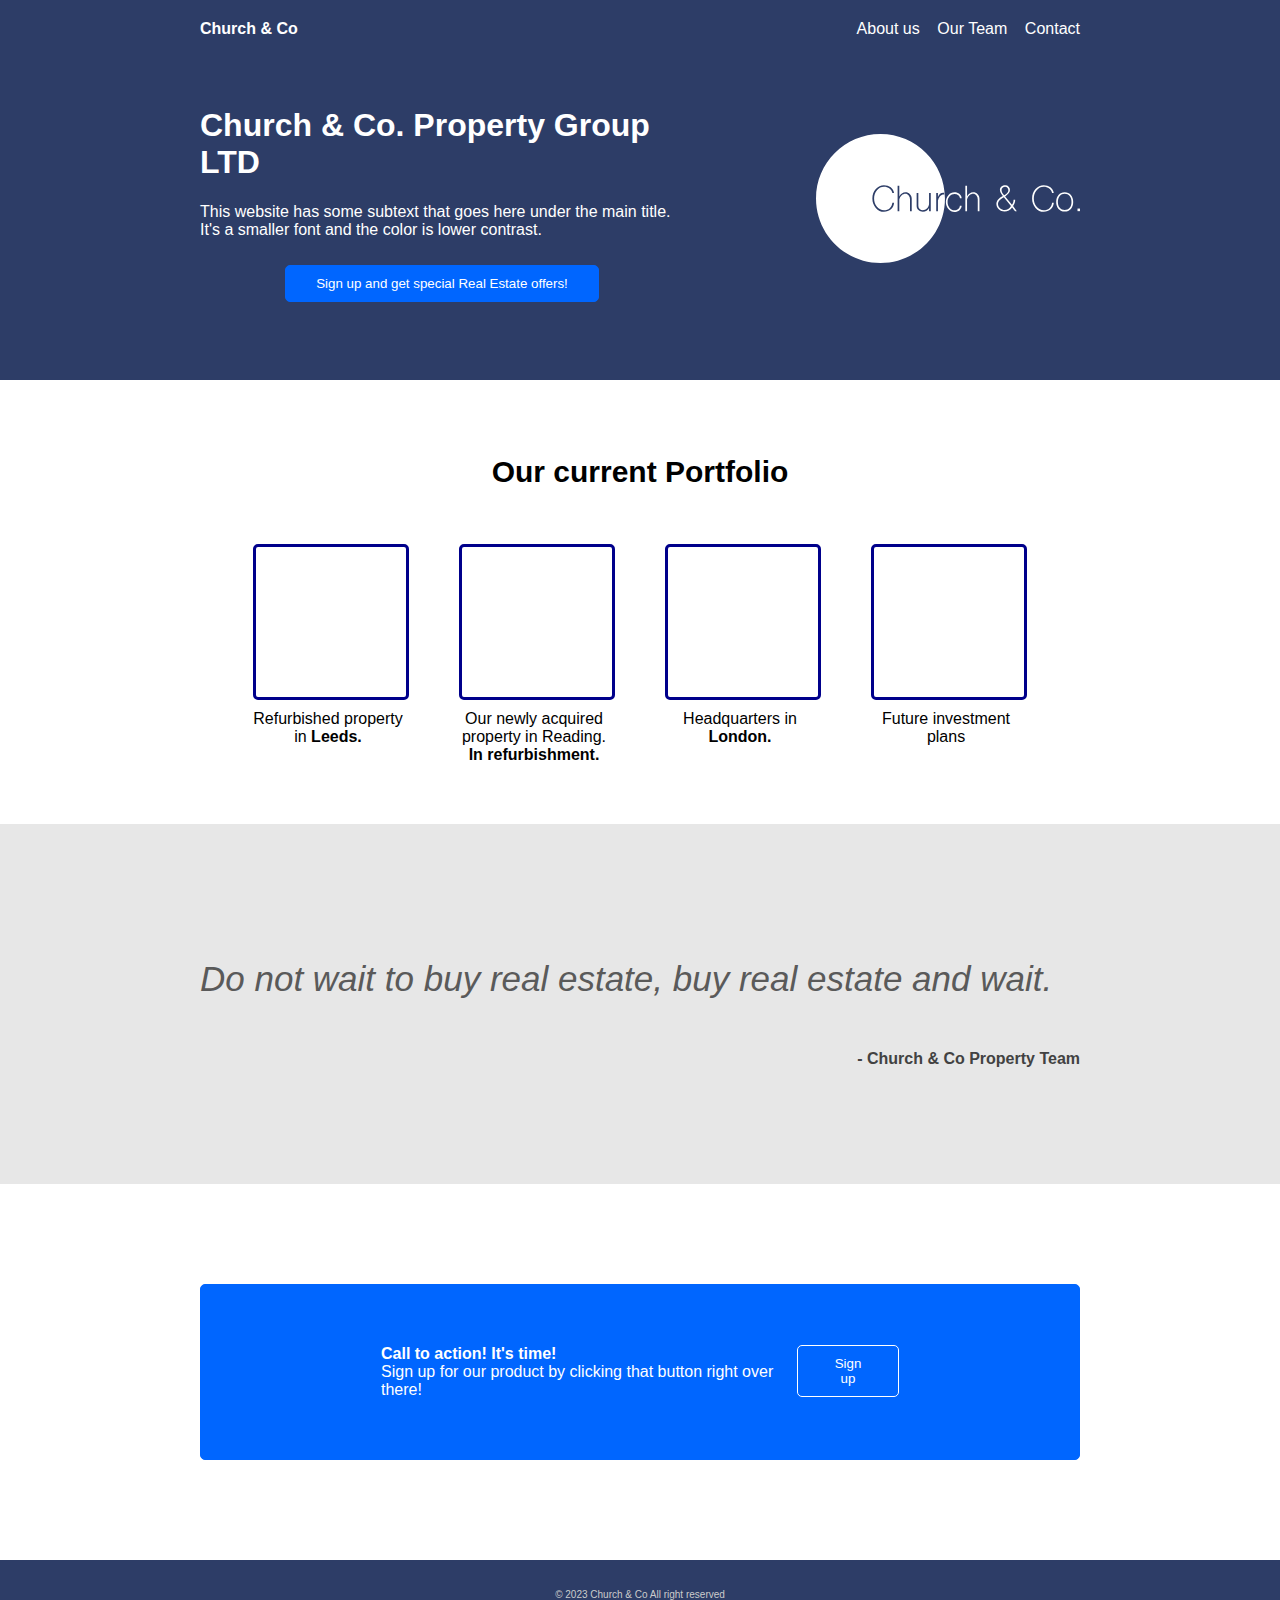
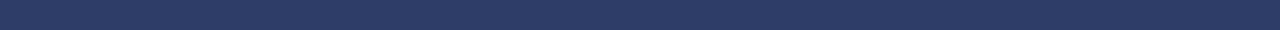
==== index.html @ aa9da76c "Some redesign & Added logo" ====
<!DOCTYPE html>
<html lang="en">
<head>
    <script src="./js.js" defer></script>
    <link rel="stylesheet" href="./styles/style.css">
    <link rel="icon" type="image/x-icon" href="./img/CCPG.svg">
    <meta charset="UTF-8">
    <meta http-equiv="X-UA-Compatible" content="IE=edge">
    <meta name="viewport" content="width=device-width, initial-scale=1.0">
    <title>Church & Co</title>
</head>

<body>
    <header class="header">
        <ul class="navbar">
            <div class="push"><strong>Church & Co</strong></div>
            <li><a href="#">About us</a></li>
            <li><a href="#">Our Team</a></li>
            <li><a href="#">Contact</a></li>
        </ul>

        <div class="intro">
            <div>
                <h1>Church & Co. Property Group LTD</h1>
                <p class="subtext">This website has some subtext that goes here under the main title. It's a smaller font and the color is lower contrast.</p>
                <div class="divsign">
                    <button class="signup">Sign up and get special Real Estate offers!</button>
                </div>
            </div>
            <img class="GGPG Logo" src="./img/CCPGLogoWhite.svg" alt="">
        </div>

    </header>

    <div class="body1">
        <h2>Our current Portfolio</h2>
        <div>
            <ul class="four">
                <li>
                    <div class="box"></div>
                    <p class="ubox">Refurbished property in <strong>Leeds.</strong></p>
                </li>
                <li>
                    <div class="box"></div>
                    <p class="ubox">Our newly acquired property in Reading. <strong>In refurbishment.</strong></p>
                </li>
                <li>
                    <div class="box"></div>
                    <p class="ubox">Headquarters in <strong>London.</strong></p>
                </li>
                <li>
                    <div class="box"></div>
                    <p class="ubox">Future investment plans</p>
                </li>
            </ul>
        </div>
    </div>

    <div class="body2">
        <p class="quote"><em>Do not wait to buy real estate, buy real estate and wait.</em></p>
        <p class="thor"><strong>- Church & Co Property Team</strong></p>
    </div>

    <div class="body3">
        <div class="left">
            <div><strong>Call to action! It's time!</strong></div>
            <div>Sign up for our product by clicking that button right over there!</div>
        </div>
        <div class="divsign"><Button class="signup2">Sign up</Button></div>
    </div>

    <div class="footer">
        © 2023 Church & Co All right reserved
    </div>
</body>
</html>
---- styles/style.css ----
body {
    font-family: Arial, Helvetica, sans-serif;
    margin: 0;
}

.header {
    display: flex;
    flex-direction: column;
    background-color: rgb(45, 61, 103);
    padding: 20px 200px 20px;
}

ul, li, a {
    list-style: none;
    margin: 0;
    padding: 0;
}

li, a {
    text-decoration: none;
    color: white;
}

.navbar {
    display: flex;
    gap: 2%;
}

.push {
    margin-right: auto;
    color: white;
}

img {
    width: 30%;
    border-radius: 3%;
    object-fit: contain;
}

.intro {
    display: flex;
    gap: 15%;
    margin: 48px 0;
    color: white;
}

.signup {
    padding: 10px 30px;
    background-color: rgb(0, 102, 255);
    border: 1px solid rgb(0, 102, 255);
    border-radius: 5px;
    color: white;
    transition: 0.5s all;
    margin: 10px auto;
}

.signup:hover {
    background-color: rgb(0, 37, 88);
}

.signup:active {
    background-color: rgb(0, 22, 52);
    padding: 9px 29px;
    margin: 9px auto;
    opacity: 0;
}

.body1 {
    display: flex;
    flex-direction: column;
    padding: 50px 200px;
    align-items: center;
    justify-content: space-between;
}

h2 {
    padding-bottom: 30px;
    font-size: 30px;
}

.four {
    display: flex;
    flex-wrap: wrap;
    gap: 50px;
}

.box {
    height: 150px;
    width: 150px;
    border: 3px solid darkblue;
    border-radius: 5px;
}

.ubox {
    color: black;
    text-align: center;
    width: 150px;
    margin: 10px 0;
}

.body2 {
    display: flex;
    flex-direction: column;
    background-color: rgb(231, 231, 231);
    padding: 100px 200px;
}

.quote {
    font-size: 35px;
    color: rgb(90, 90, 90);
}

.thor {
    margin-left: auto;
    color: rgb(66, 66, 66);
}

.body3 {
    display: flex;
    justify-content: space-between;
    margin: 100px 200px;
    padding: 60px 180px;
    background-color: rgb(0, 102, 255);
    border: 1px solid rgb(0, 102, 255);
    border-radius: 5px;
}

.left {
    color: white;
}

.signup2 {
    padding: 10px 30px;
    background-color: rgb(0, 102, 255);
    border: 1px solid rgb(255, 255, 255);
    border-radius: 5px;
    color: white;
    transition: 0.2s all;
    margin: 0 0;
}

.signup2:hover {
    background-color: rgb(0, 37, 88);
}

.signup2:active {
    background-color: rgb(0, 22, 52);
    padding: 9px 29px;
    margin: 1px 1px;
}

.footer {
    display: flex;
    background-color: rgb(45, 61, 103);
    height: 70px;
    color: rgb(203, 203, 203);
    font-size: 10px;
    justify-content: center;
    align-items: center;
}

.divsign {
    display: flex;
    flex-direction: column;
    gap: 15px;
}

.input, .input2 {
    width: 60%;
    border-radius: 3px;
    border: 1px solid white;
    transition: opacity 0.8s;
    opacity: 0;
}

.enter {
    transition: 1s all;
    opacity: 0;
    padding: 10px 20px;
    margin: 0 auto 0 0;
    background-color: rgb(0, 102, 255);
    border: 1px solid rgb(0, 102, 255);
    border-radius: 5px;
    color: white;
    transition: 0.2s all;
}

.enter:hover {
    background-color: rgb(0, 37, 88);
}

.enter:active {
    background-color: rgb(0, 22, 52);
    margin: 1px auto 1px 1px;
    padding: 9px 19px;
}

@media all and (max-device-width: 1000px) { 
    
    .header {
        padding: 20px 50px 20px;
    }

    .navbar {
        font-size: 10px;
    } 

    img {
        width: 100%;
        border-radius: 3%;
        object-fit: contain;
        margin-top: 10%;
    }
    
    .intro {
        display: flex;
        flex-direction: column;
        margin: 48px 0;
        color: white;
    }

    h1 {
        font-size: 30px;
    }

    .subtext {
        font-size: 13px;
    }
    
    .signup {
        padding: 10px 30px;
        background-color: rgb(0, 102, 255);
        border: 1px solid rgb(0, 102, 255);
        border-radius: 5px;
        color: white;
        transition: 0.5s all;
        margin: 20% auto;
    }
    
    .signup:hover {
        background-color: rgb(0, 37, 88);
    }
    
    .signup:active {
        background-color: rgb(0, 22, 52);
        padding: 9px 29px;
        margin: 9px auto;
        opacity: 0;
    }
    
    .body1 {
        display: flex;
        flex-direction: column;
        padding: 50px 50px;
        align-items: center;
        justify-content: space-between;
    }
    
    h2 {
        padding-bottom: 30px;
        font-size: 30px;
    }
    
    .four {
        display: flex;
        flex-wrap: wrap;
        gap: 50px;
        justify-content: space-around;
    }
    
    .box {
        height: 150px;
        width: 150px;
        border: 3px solid darkblue;
        border-radius: 5px;
    }
    
    .ubox {
        color: black;
        text-align: center;
        width: 150px;
        margin: 10px 0;
    }
    
    .body2 {
        display: flex;
        flex-direction: column;
        background-color: rgb(231, 231, 231);
        padding: 100px 50px;
    }
    
    .quote {
        font-size: 35px;
        color: rgb(90, 90, 90);
    }
    
    .thor {
        margin-left: auto;
        color: rgb(66, 66, 66);
    }
    
    .body3 {
        display: flex;
        justify-content: space-between;
        margin: 50px 5%;
        padding: 60px 10%;
        background-color: rgb(0, 102, 255);
        border: 1px solid rgb(0, 102, 255);
        border-radius: 5px;
        gap: 10px;
    }
    
    .left {
        color: white;
        font-size: 12px;
    }
    
    .signup2 {
        padding: 5px 10px;
        background-color: rgb(0, 102, 255);
        border: 1px solid rgb(255, 255, 255);
        border-radius: 5px;
        color: white;
        transition: 0.2s all;
        margin: 0 0;
    }
    
    .signup2:hover {
        background-color: rgb(0, 37, 88);
    }
    
    .signup2:active {
        background-color: rgb(0, 22, 52);
        padding: 9px 29px;
        margin: 1px 1px;
    }
    
    .footer {
        display: flex;
        background-color: rgb(45, 61, 103);
        height: 70px;
    }
    
    .divsign {
        display: flex;
        flex-direction: column;
        gap: 15px;
    }
    
    .input, .input2 {
        width: 60%;
        border-radius: 3px;
        border: 1px solid white;
        transition: opacity 0.8s;
        opacity: 0;
    }
    
    .enter {
        transition: 1s all;
        opacity: 0;
        padding: 10px 20px;
        margin: 0 auto 0 0;
        background-color: rgb(0, 102, 255);
        border: 1px solid rgb(0, 102, 255);
        border-radius: 5px;
        color: white;
        transition: 0.2s all;
    }
    
    .enter:hover {
        background-color: rgb(0, 37, 88);
    }
    
    .enter:active {
        background-color: rgb(0, 22, 52);
        margin: 1px auto 1px 1px;
        padding: 9px 19px;
    }

}
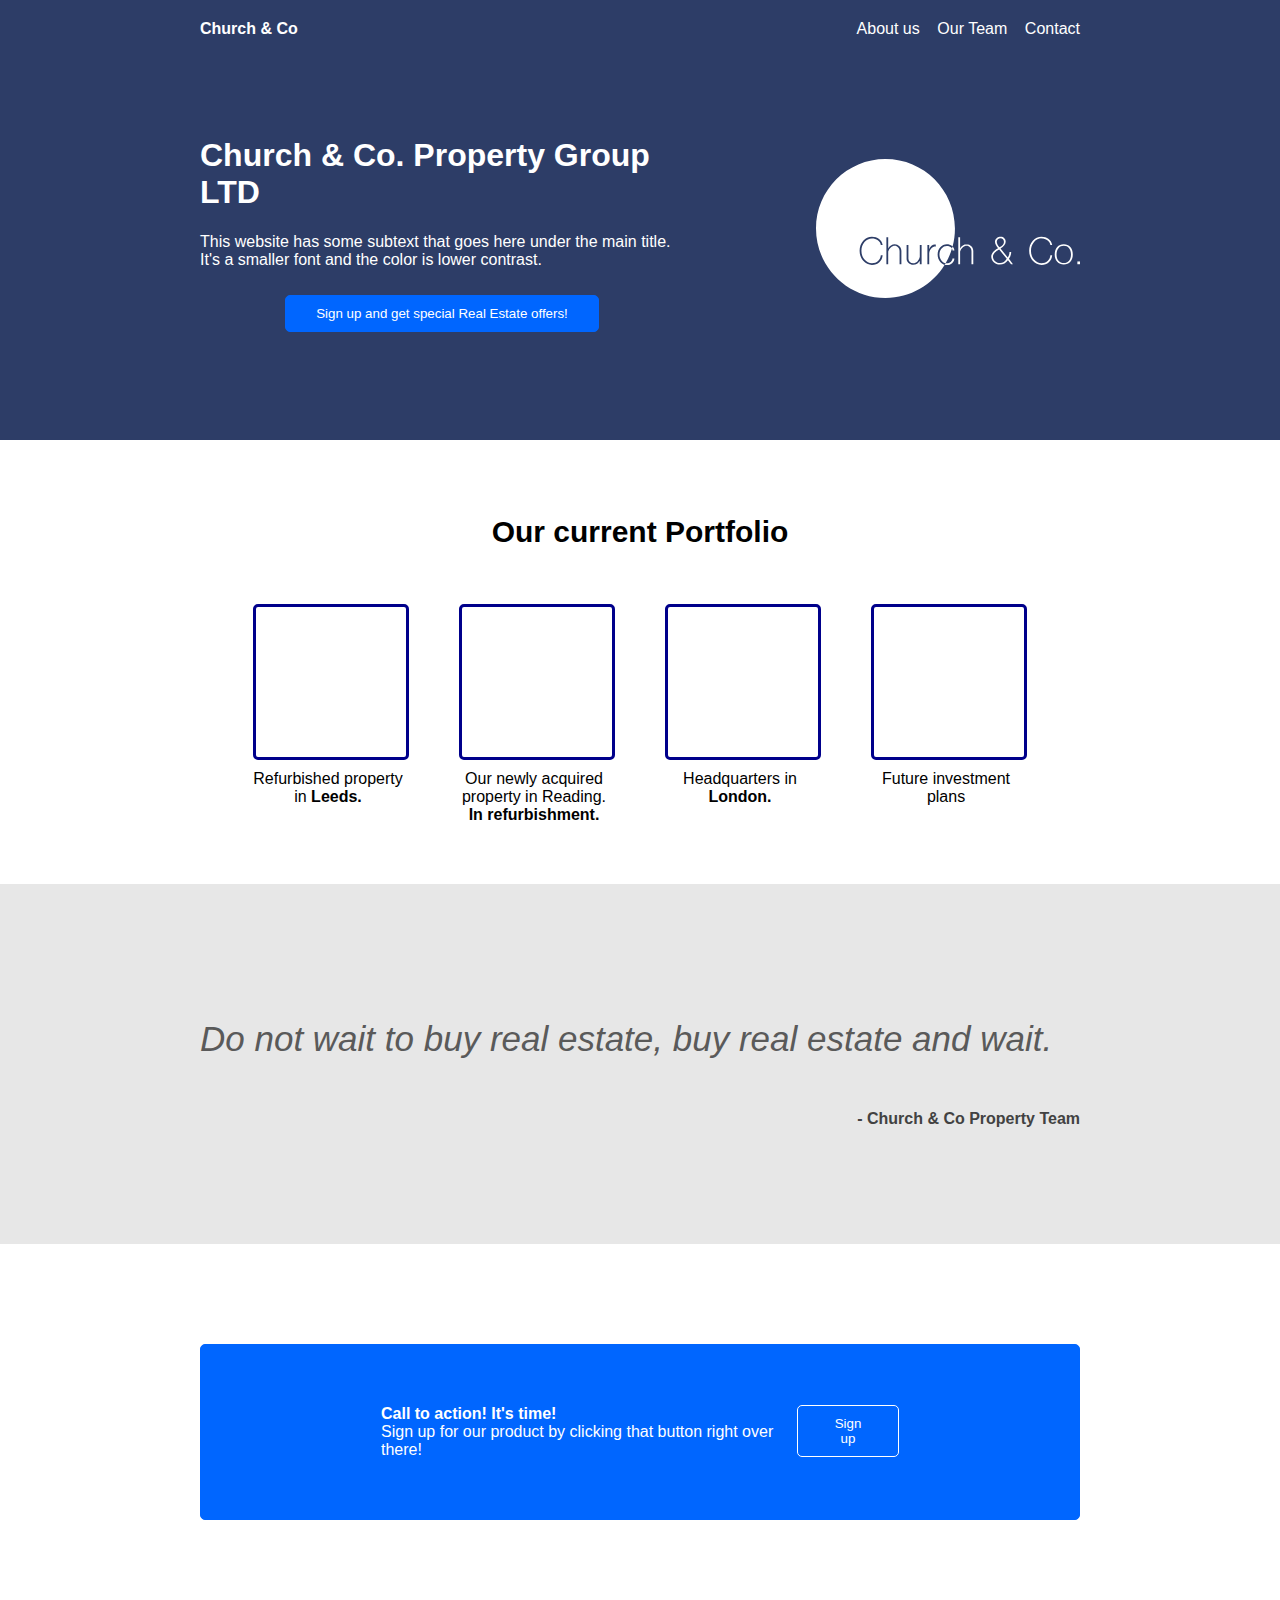
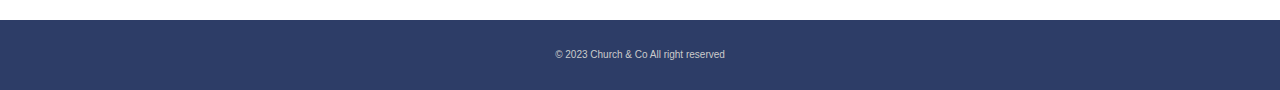
==== commit 67bb3a0f: "Ammended Logo" ====
--- a/index.html
+++ b/index.html
@@ -27,7 +27,7 @@
                     <button class="signup">Sign up and get special Real Estate offers!</button>
                 </div>
             </div>
-            <img class="GGPG Logo" src="./img/CCPGLogoWhite.svg" alt="">
+            <img class="GGPG Logo" src="./img/CCPGLogoWhiteV2.svg" alt="">
         </div>
 
     </header>
--- a/styles/style.css
+++ b/styles/style.css
@@ -7,7 +7,7 @@
     display: flex;
     flex-direction: column;
     background-color: rgb(45, 61, 103);
-    padding: 20px 200px 20px;
+    padding: 20px 200px 50px;
 }
 
 ul, li, a {
@@ -24,6 +24,7 @@
 .navbar {
     display: flex;
     gap: 2%;
+    padding-bottom: 30px;
 }
 
 .push {
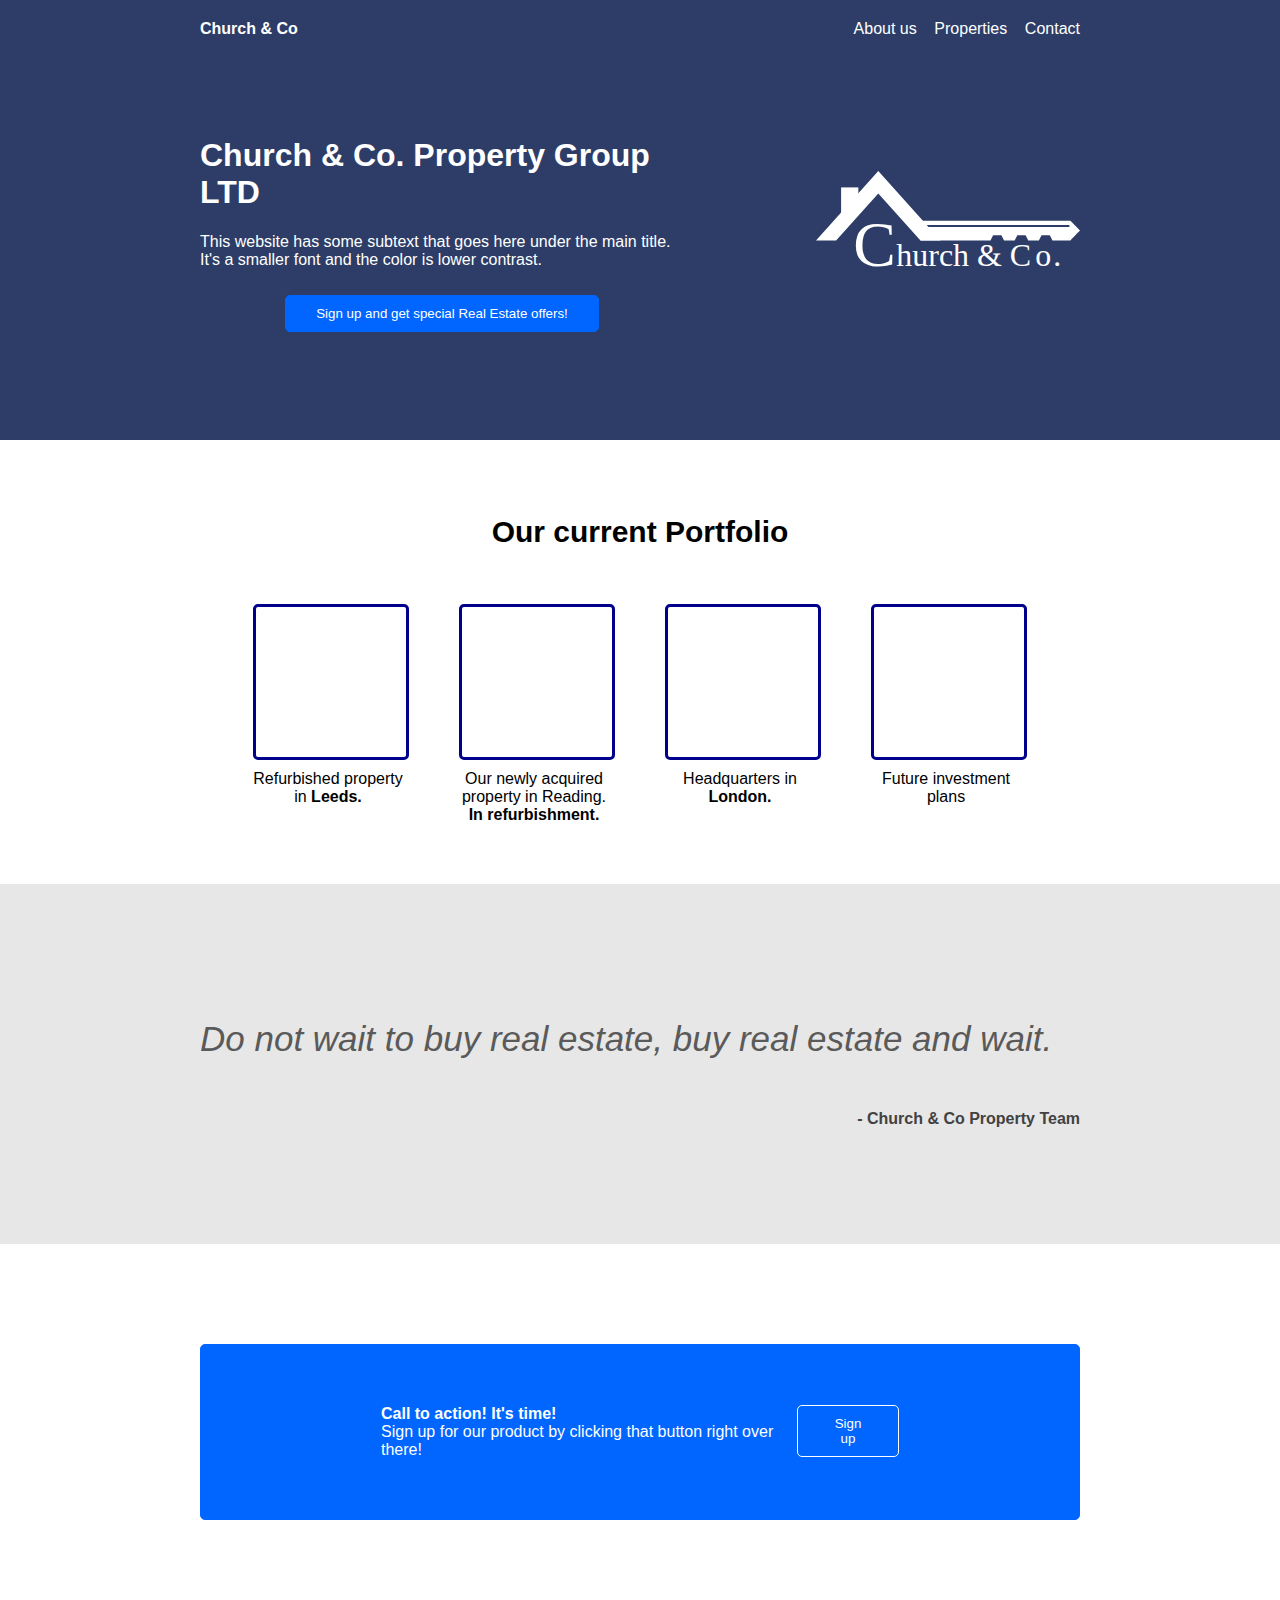
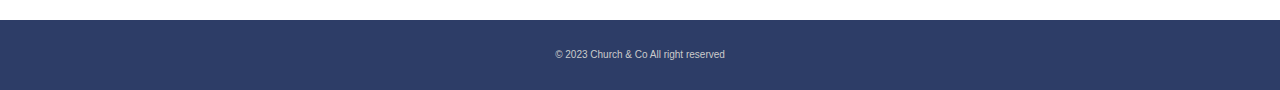
==== commit f469e982: "Updated logo & ammended styles" ====
--- a/index.html
+++ b/index.html
@@ -13,9 +13,9 @@
 <body>
     <header class="header">
         <ul class="navbar">
-            <div class="push"><strong>Church & Co</strong></div>
-            <li><a href="#">About us</a></li>
-            <li><a href="#">Our Team</a></li>
+            <div class="push"><a href="index.html"><strong>Church & Co</strong></a></div>
+            <li><a href="about.html">About us</a></li>
+            <li><a href="">Properties</a></li>
             <li><a href="#">Contact</a></li>
         </ul>
 
@@ -27,7 +27,7 @@
                     <button class="signup">Sign up and get special Real Estate offers!</button>
                 </div>
             </div>
-            <img class="GGPG Logo" src="./img/CCPGLogoWhiteV2.svg" alt="">
+            <img class="CCPGLogo" src="./img/CCPGLogoV2.svg" alt="">
         </div>
 
     </header>
@@ -36,19 +36,19 @@
         <h2>Our current Portfolio</h2>
         <div>
             <ul class="four">
-                <li>
+                <li class="listed">
                     <div class="box"></div>
                     <p class="ubox">Refurbished property in <strong>Leeds.</strong></p>
                 </li>
-                <li>
+                <li class="listed">
                     <div class="box"></div>
                     <p class="ubox">Our newly acquired property in Reading. <strong>In refurbishment.</strong></p>
                 </li>
-                <li>
+                <li class="listed">
                     <div class="box"></div>
                     <p class="ubox">Headquarters in <strong>London.</strong></p>
                 </li>
-                <li>
+                <li class="listed">
                     <div class="box"></div>
                     <p class="ubox">Future investment plans</p>
                 </li>
--- a/styles/style.css
+++ b/styles/style.css
@@ -32,10 +32,15 @@
     color: white;
 }
 
-img {
+.CCPGLogo {
     width: 30%;
     border-radius: 3%;
     object-fit: contain;
+    transition: 0.2s all;
+}
+
+.CCPGLogo:hover {
+    scale: 1.07;
 }
 
 .intro {
@@ -85,11 +90,30 @@
     gap: 50px;
 }
 
+.stuart {
+    width: 96.8%;
+    border-radius: 2%;
+    display: block;
+    margin-left: auto;
+    margin-right: auto;
+    object-fit: contain;
+}
+
 .box {
     height: 150px;
     width: 150px;
     border: 3px solid darkblue;
     border-radius: 5px;
+    overflow: auto;
+}
+
+.listed {
+    transition: 0.2s all;
+}
+
+.listed:hover {
+    scale: 1.07;
+    
 }
 
 .ubox {
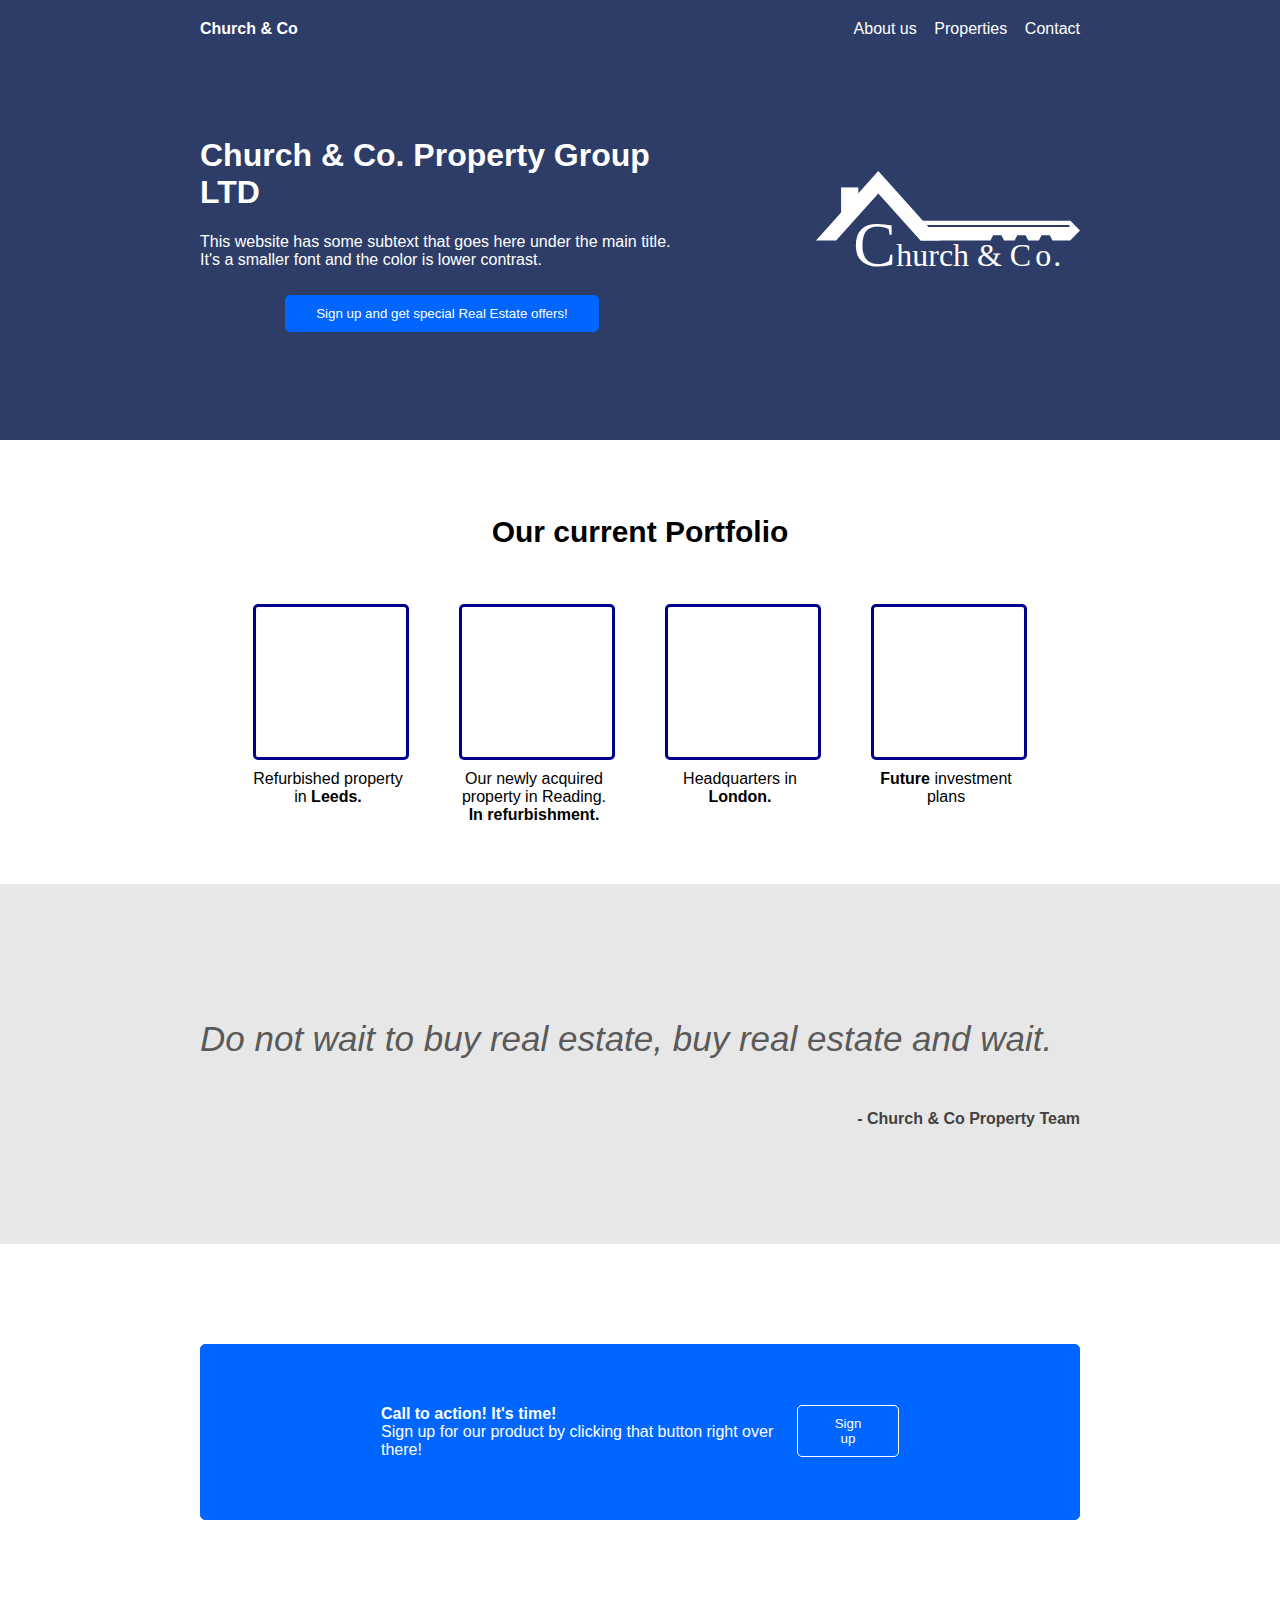
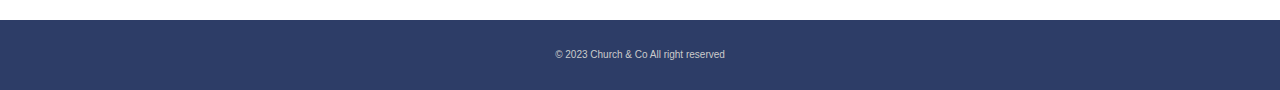
==== commit 39b0c3b0: "Overflow bug fixed, navbar added hover styles" ====
--- a/index.html
+++ b/index.html
@@ -50,7 +50,7 @@
                 </li>
                 <li class="listed">
                     <div class="box"></div>
-                    <p class="ubox">Future investment plans</p>
+                    <p class="ubox"><strong>Future</strong> investment plans</p>
                 </li>
             </ul>
         </div>
--- a/styles/style.css
+++ b/styles/style.css
@@ -19,6 +19,15 @@
 li, a {
     text-decoration: none;
     color: white;
+    transition: 0.2s all;
+}
+
+a:hover {
+    color: rgb(178, 178, 178);
+}
+
+a:focus {
+    color: rgb(123, 123, 123);
 }
 
 .navbar {
@@ -104,7 +113,7 @@
     width: 150px;
     border: 3px solid darkblue;
     border-radius: 5px;
-    overflow: auto;
+    overflow: hidden;
 }
 
 .listed {
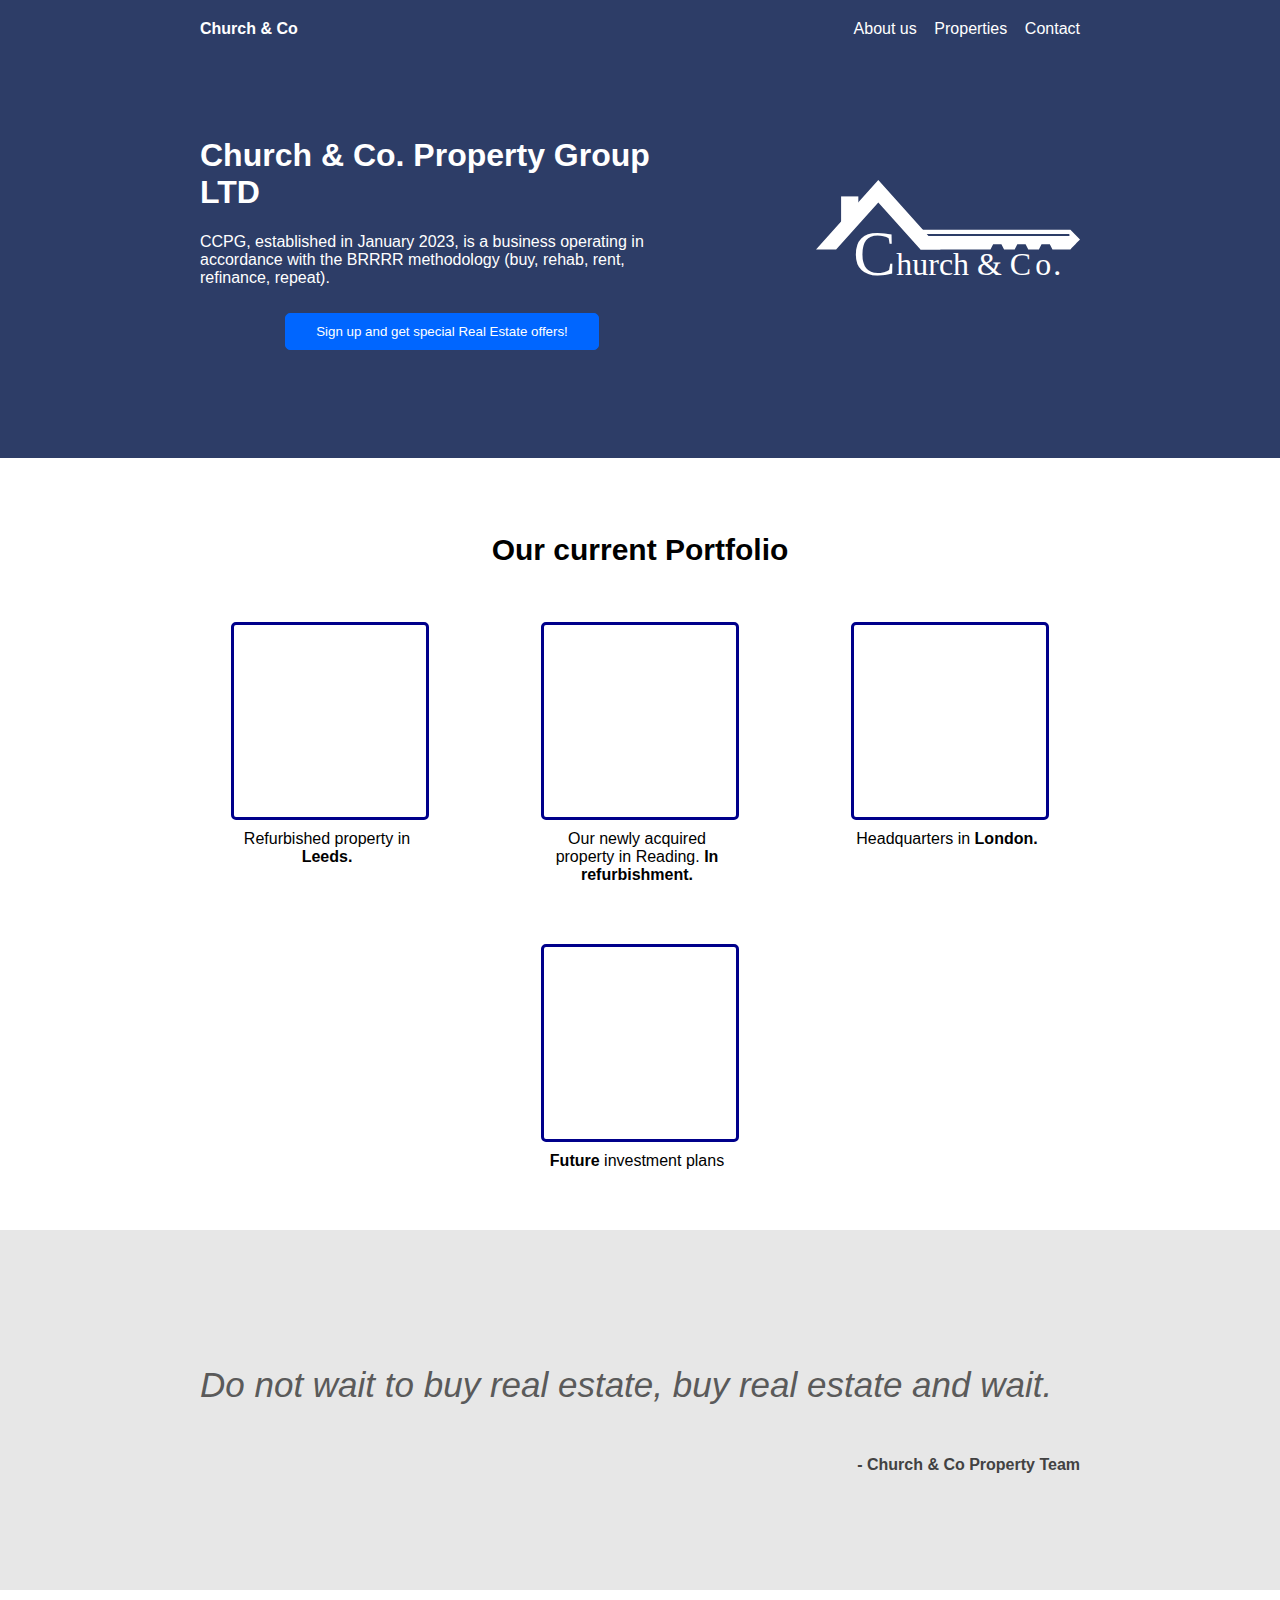
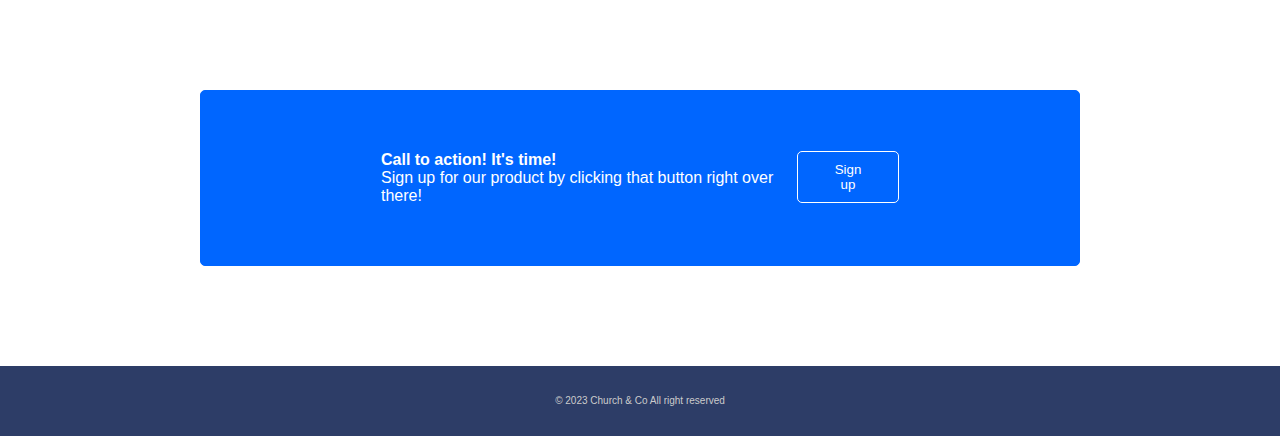
==== commit 954e9dd0: "Added descriptions & increased about us img size" ====
--- a/index.html
+++ b/index.html
@@ -22,7 +22,7 @@
         <div class="intro">
             <div>
                 <h1>Church & Co. Property Group LTD</h1>
-                <p class="subtext">This website has some subtext that goes here under the main title. It's a smaller font and the color is lower contrast.</p>
+                <p class="subtext">CCPG, established in January 2023, is a business operating in accordance with the BRRRR methodology (buy, rehab, rent, refinance, repeat).</p>
                 <div class="divsign">
                     <button class="signup">Sign up and get special Real Estate offers!</button>
                 </div>
--- a/styles/style.css
+++ b/styles/style.css
@@ -97,6 +97,7 @@
     display: flex;
     flex-wrap: wrap;
     gap: 50px;
+    justify-content: space-around;
 }
 
 .stuart {
@@ -108,9 +109,27 @@
     object-fit: contain;
 }
 
+.ben {
+    width: 100%;
+    border-radius: 1%;
+    display: block;
+    margin-left: auto;
+    margin-right: auto;
+    object-fit: contain;
+}
+
+.thomas {
+    width: 100%;
+    border-radius: 1%;
+    display: block;
+    margin-left: auto;
+    margin-right: auto;
+    object-fit: contain;
+}
+
 .box {
-    height: 150px;
-    width: 150px;
+    height: 15vw;
+    width: 15vw;
     border: 3px solid darkblue;
     border-radius: 5px;
     overflow: hidden;
@@ -128,7 +147,7 @@
 .ubox {
     color: black;
     text-align: center;
-    width: 150px;
+    width: 15vw;
     margin: 10px 0;
 }
 
@@ -243,7 +262,6 @@
         width: 100%;
         border-radius: 3%;
         object-fit: contain;
-        margin-top: 10%;
     }
     
     .intro {
@@ -302,17 +320,45 @@
         justify-content: space-around;
     }
     
+    .stuart {
+        width: 96.8%;
+        border-radius: 2%;
+        display: block;
+        margin-left: auto;
+        margin-right: auto;
+        object-fit: contain;
+    }
+    
+    .ben {
+        width: 100%;
+        border-radius: 1%;
+        display: block;
+        margin-left: auto;
+        margin-right: auto;
+        object-fit: contain;
+    }
+    
+    .thomas {
+        width: 100%;
+        border-radius: 1%;
+        display: block;
+        margin-left: auto;
+        margin-right: auto;
+        object-fit: contain;
+    }
+    
     .box {
-        height: 150px;
-        width: 150px;
+        height: 180px;
+        width: 180px;
         border: 3px solid darkblue;
         border-radius: 5px;
+        overflow: hidden;
     }
     
     .ubox {
         color: black;
         text-align: center;
-        width: 150px;
+        width: 180px;
         margin: 10px 0;
     }
     
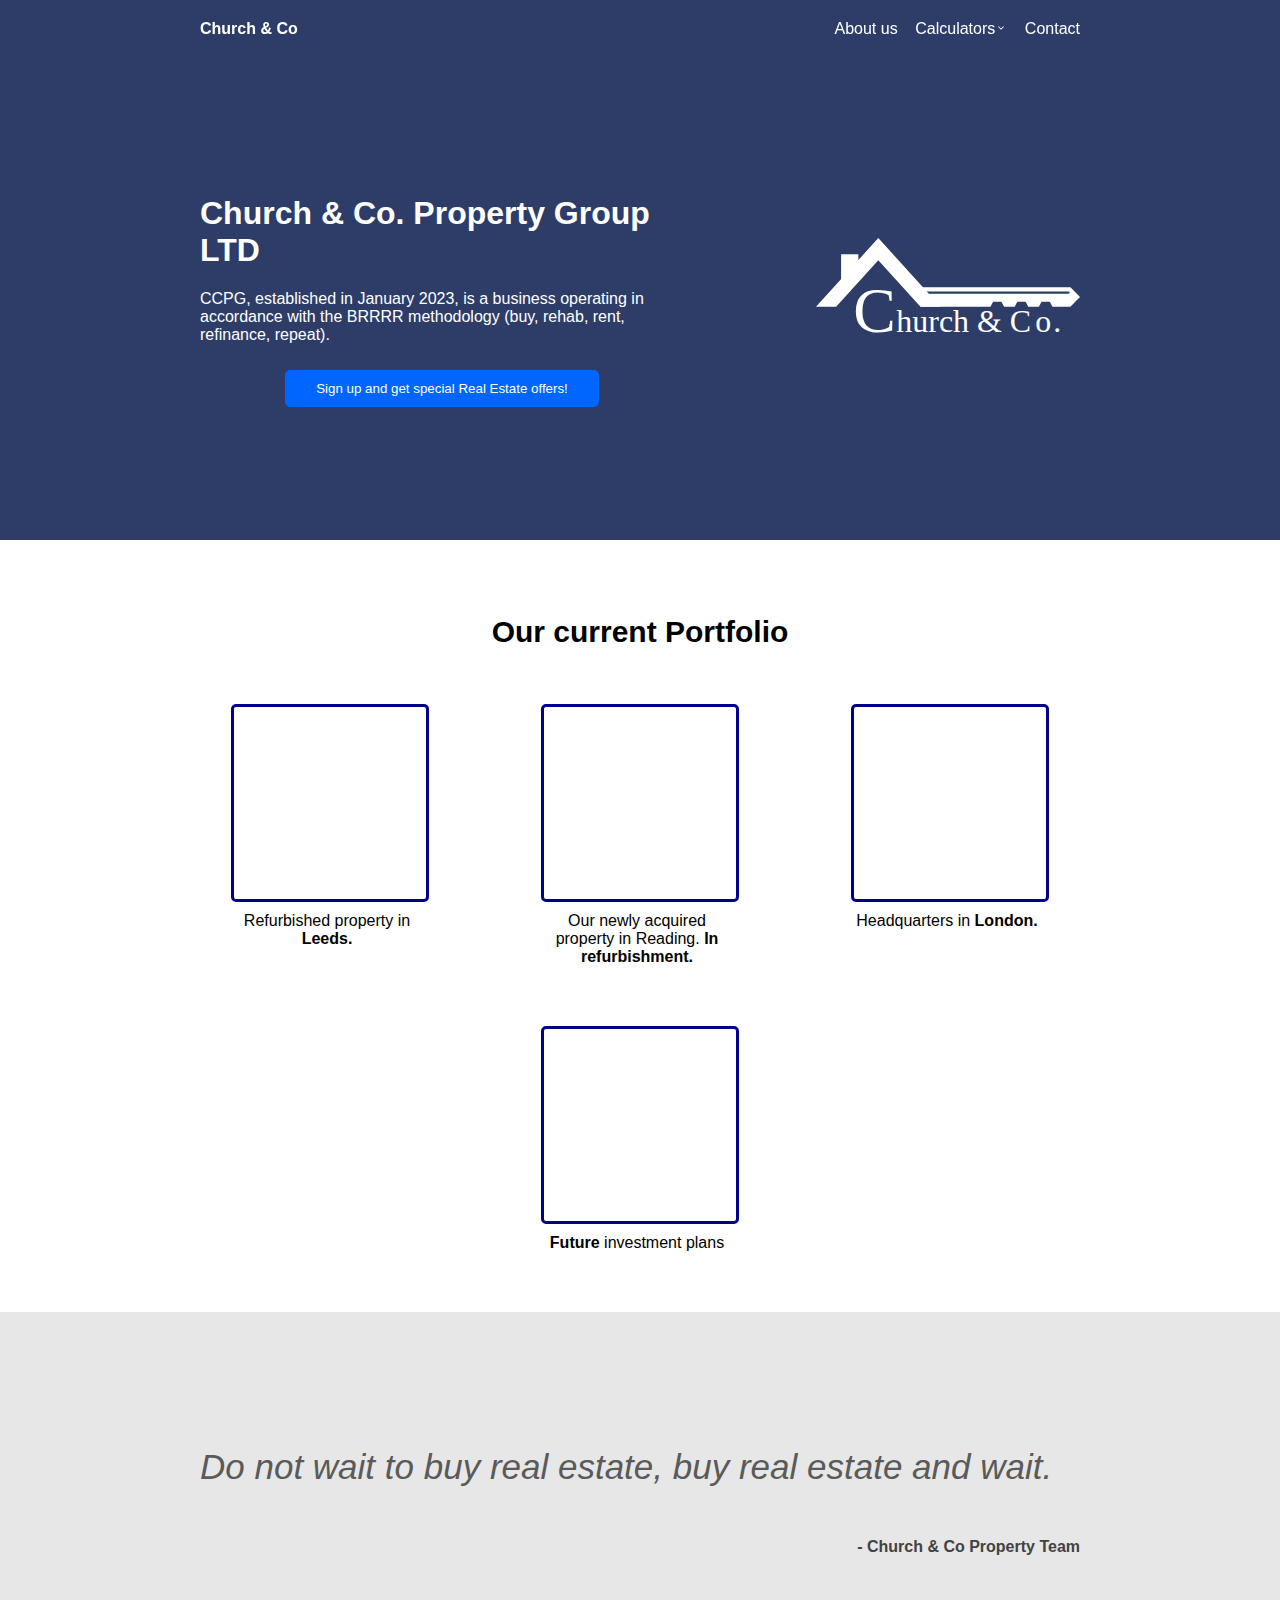
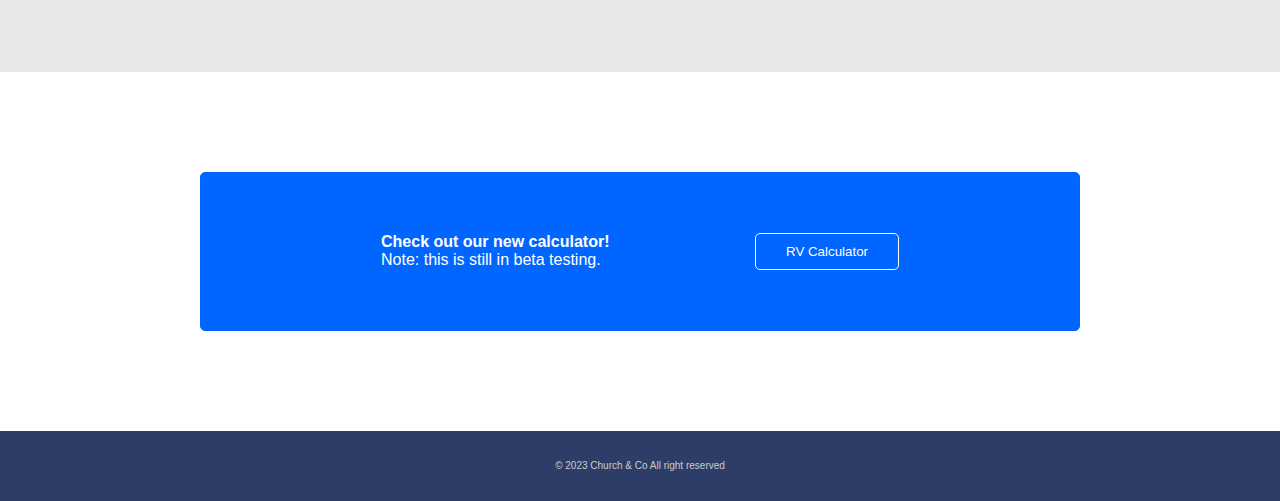
==== commit 298a6735: "Added calculators in navbar and the RV calculator" ====
--- a/index.html
+++ b/index.html
@@ -15,7 +15,14 @@
         <ul class="navbar">
             <div class="push"><a href="index.html"><strong>Church & Co</strong></a></div>
             <li><a href="about.html">About us</a></li>
-            <li><a href="">Properties</a></li>
+            <li class="dropdown">
+                <a class="dropdownbtn" href="">Calculators<svg class="dropdownimg" xmlns="http://www.w3.org/2000/svg" height="12" viewBox="0 96 960 960" width="12"><path d="M480 711 240 471l43-43 197 198 197-197 43 43-240 239Z"/></svg></a>
+                <div class="dropdowncontent">
+                    <a href="./calculator/rvcalculator.html">RV Calculator</a>
+                    <a href="">SDLT *Coming Soon*</a>
+                    <a href="">DCF *Coming Soon*</a>
+                </div>
+            </li>
             <li><a href="#">Contact</a></li>
         </ul>
 
@@ -63,10 +70,10 @@
 
     <div class="body3">
         <div class="left">
-            <div><strong>Call to action! It's time!</strong></div>
-            <div>Sign up for our product by clicking that button right over there!</div>
+            <div><strong>Check out our new calculator!</strong></div>
+            <div>Note: this is still in beta testing.</div>
         </div>
-        <div class="divsign"><Button class="signup2">Sign up</Button></div>
+        <div class="divsign"><a href="./calculator/rvcalculator.html"><Button class="signup2">RV Calculator</Button></a></div>
     </div>
 
     <div class="footer">
--- a/styles/style.css
+++ b/styles/style.css
@@ -7,7 +7,8 @@
     display: flex;
     flex-direction: column;
     background-color: rgb(45, 61, 103);
-    padding: 20px 200px 50px;
+    padding: 0px 200px 0px;
+    height: 60vh;
 }
 
 ul, li, a {
@@ -33,12 +34,40 @@
 .navbar {
     display: flex;
     gap: 2%;
-    padding-bottom: 30px;
+    padding: 20px 0 13px;
+    position: sticky;
+    top: 0px;
+    background-color: rgb(45, 61, 103);
+    z-index: 1;
 }
 
 .push {
     margin-right: auto;
     color: white;
+}
+
+.dropdownimg {
+    filter: invert(96%) sepia(100%) saturate(0%) hue-rotate(334deg) brightness(105%) contrast(101%);
+    transition: 0.2s all;
+}
+
+.dropdowncontent {
+    display: none;
+    opacity: 0;
+    /* display: flex; */
+    flex-direction: column;
+    position: absolute;
+    top: 35px;
+    background-color: rgb(45, 61, 103);
+    padding-top: 10px;
+    transition: 0.2s all;
+}
+
+.dropdown:hover .dropdowncontent {display: flex; opacity: 1;}
+
+.dropdowncontent a {
+    display: block;
+    margin: 5px 0;
 }
 
 .CCPGLogo {
@@ -55,8 +84,9 @@
 .intro {
     display: flex;
     gap: 15%;
-    margin: 48px 0;
-    color: white;
+    color: white;
+    align-items: center;
+    height: 100%;
 }
 
 .signup {
@@ -348,8 +378,8 @@
     }
     
     .box {
-        height: 180px;
-        width: 180px;
+        height: 200px;
+        width: 200px;
         border: 3px solid darkblue;
         border-radius: 5px;
         overflow: hidden;
@@ -358,7 +388,7 @@
     .ubox {
         color: black;
         text-align: center;
-        width: 180px;
+        width: 200px;
         margin: 10px 0;
     }
     
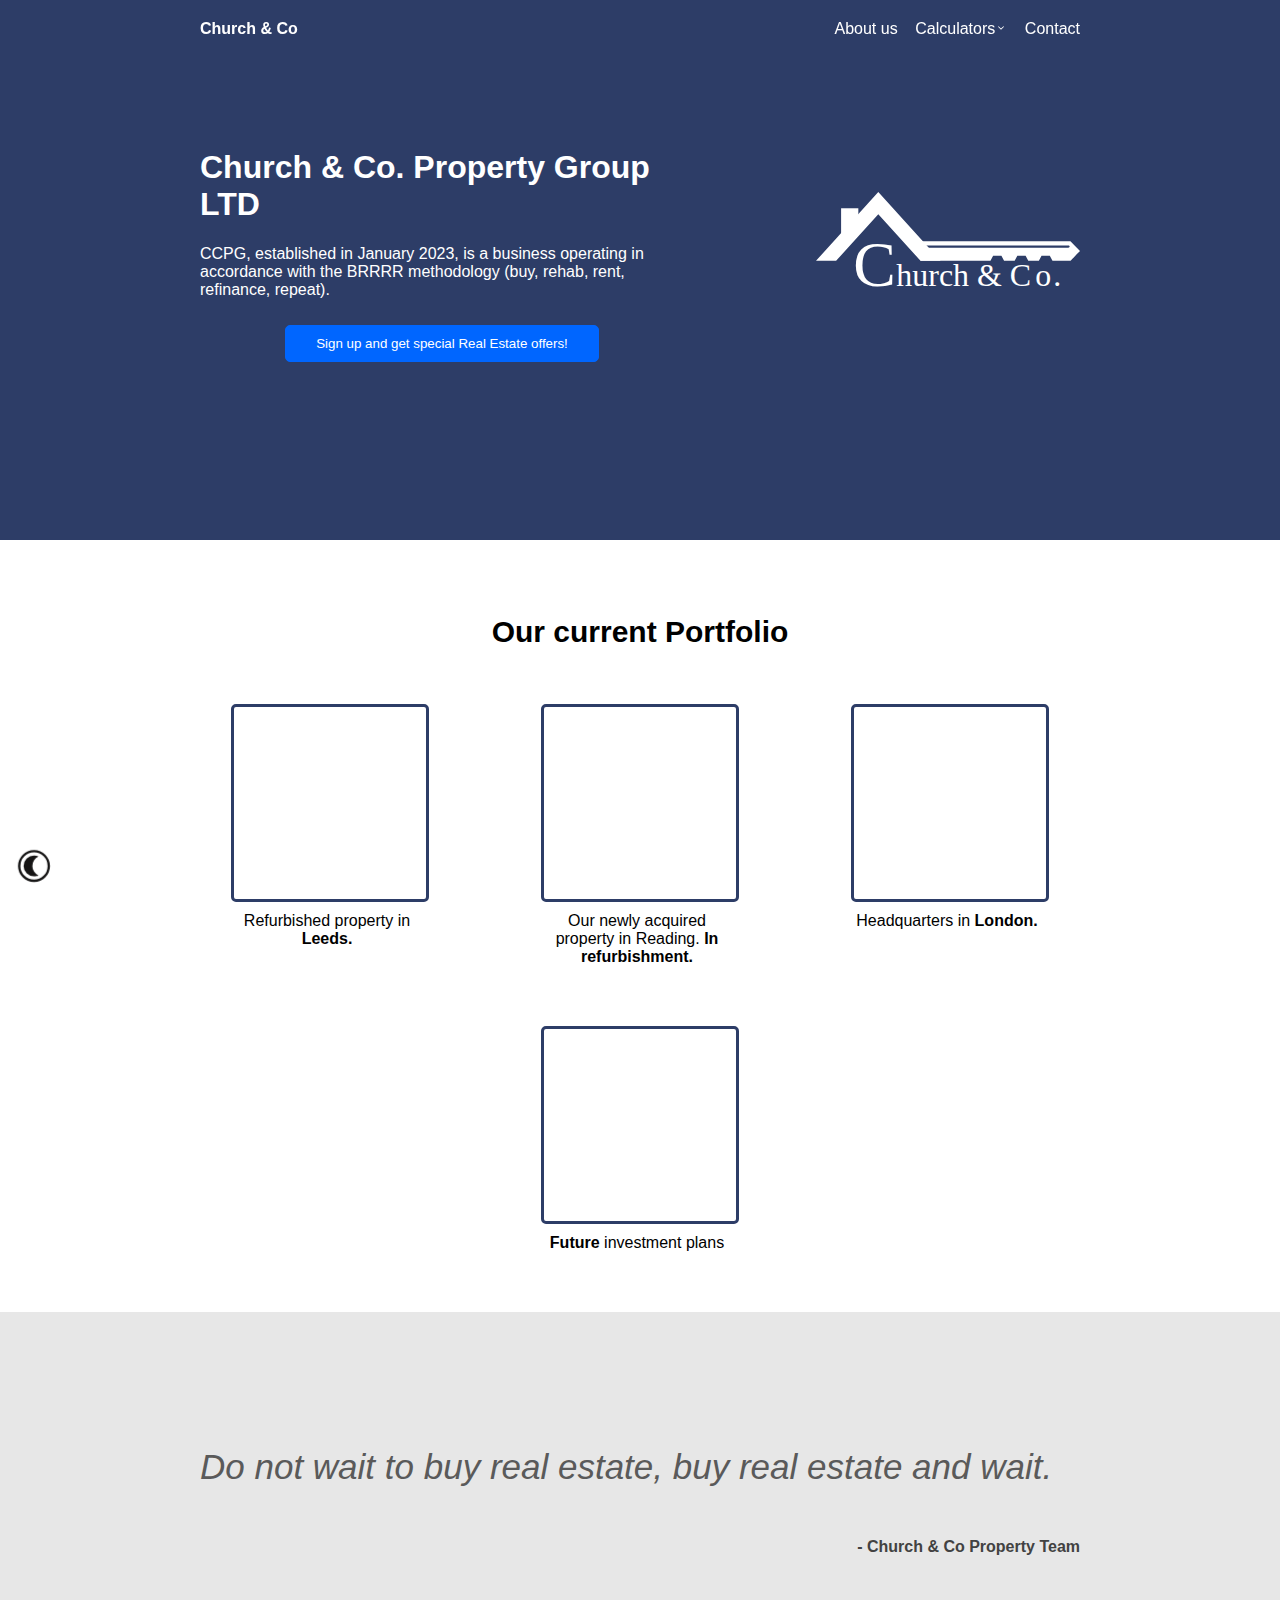
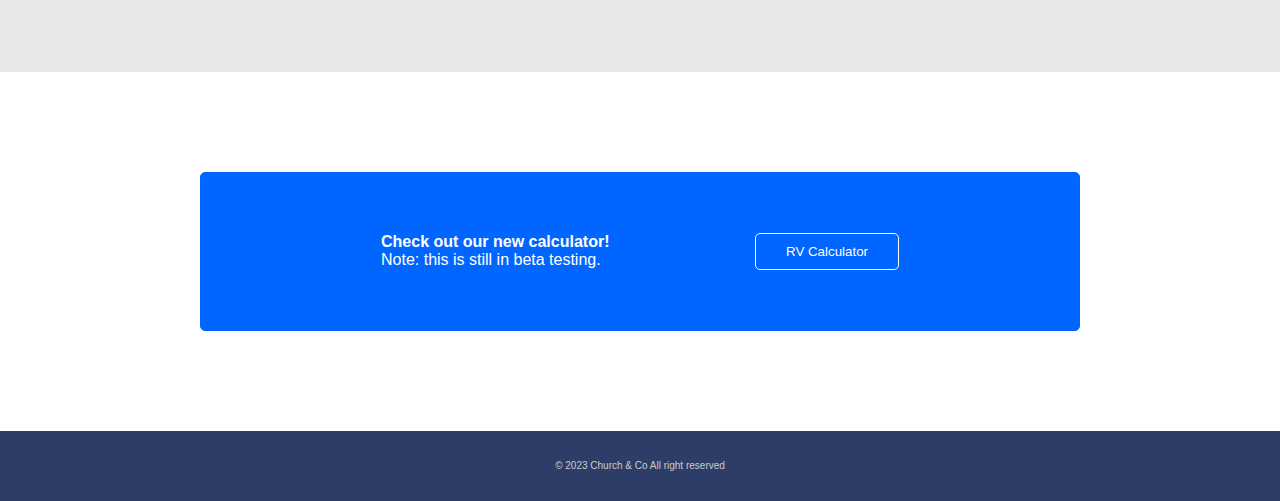
==== commit 9a68297f: "Added theme toggle, bottom left" ====
--- a/index.html
+++ b/index.html
@@ -75,9 +75,10 @@
         </div>
         <div class="divsign"><a href="./calculator/rvcalculator.html"><Button class="signup2">RV Calculator</Button></a></div>
     </div>
-
+    <img class="theme" src="./img/theme.svg" alt="Light/Dark Theme">
     <div class="footer">
         © 2023 Church & Co All right reserved
     </div>
+
 </body>
 </html>--- a/styles/style.css
+++ b/styles/style.css
@@ -1,6 +1,48 @@
+:root.light {
+    --darkblue-color: rgb(45, 61, 103);
+    --text-color-darkbg: white;
+    --text-color-normalbg: black;
+    --background-color: white;
+    --background-color2: rgb(231, 231, 231);
+    --quote-text: rgb(90, 90, 90);
+    --quote-ref: rgb(66, 66, 66);
+    --filter-svg: invert(4%) sepia(8%) saturate(264%) hue-rotate(314deg) brightness(97%) contrast(91%);
+}
+
+
+:root.dark {
+    --darkblue-color: rgb(45, 61, 103);
+    --text-color-darkbg: white;
+    --text-color-normalbg: white;
+    --background-color: rgb(49, 49, 49);
+    --background-color2: rgb(78, 78, 78);
+    --quote-text: rgb(220, 220, 220);
+    --quote-ref: rgb(194, 194, 194);
+    --filter-svg: invert(100%) sepia(31%) saturate(138%) hue-rotate(192deg) brightness(111%) contrast(80%);
+}
+
+.theme {
+    transition: all 0.2s;
+    position: fixed;
+    bottom: 10px;
+    left: 10px;
+    scale: 0.8;
+    filter: var(--filter-svg);
+}
+
+.theme:hover {
+    cursor: pointer;
+    scale: 0.9;
+}
+
+.theme:active {
+    scale: 0.8;
+}
+
 body {
     font-family: Arial, Helvetica, sans-serif;
     margin: 0;
+    background-color: var(--background-color);;
 }
 
 .header {
@@ -8,7 +50,7 @@
     flex-direction: column;
     background-color: rgb(45, 61, 103);
     padding: 0px 200px 0px;
-    height: 60vh;
+    min-height: 60vh;
 }
 
 ul, li, a {
@@ -37,7 +79,7 @@
     padding: 20px 0 13px;
     position: sticky;
     top: 0px;
-    background-color: rgb(45, 61, 103);
+    background-color: var(--darkblue-color);
     z-index: 1;
 }
 
@@ -58,7 +100,7 @@
     flex-direction: column;
     position: absolute;
     top: 35px;
-    background-color: rgb(45, 61, 103);
+    background-color: var(--darkblue-color);
     padding-top: 10px;
     transition: 0.2s all;
 }
@@ -87,6 +129,8 @@
     color: white;
     align-items: center;
     height: 100%;
+    margin-top: 6vw;
+    margin-bottom: 6vw;
 }
 
 .signup {
@@ -101,6 +145,7 @@
 
 .signup:hover {
     background-color: rgb(0, 37, 88);
+    cursor: pointer;
 }
 
 .signup:active {
@@ -116,6 +161,8 @@
     padding: 50px 200px;
     align-items: center;
     justify-content: space-between;
+    color: var(--text-color-normalbg);
+    background-color: var(--background-color);
 }
 
 h2 {
@@ -132,7 +179,6 @@
 
 .stuart {
     width: 96.8%;
-    border-radius: 2%;
     display: block;
     margin-left: auto;
     margin-right: auto;
@@ -160,7 +206,7 @@
 .box {
     height: 15vw;
     width: 15vw;
-    border: 3px solid darkblue;
+    border: 3px solid var(--darkblue-color);
     border-radius: 5px;
     overflow: hidden;
 }
@@ -175,7 +221,7 @@
 }
 
 .ubox {
-    color: black;
+    color: var(--text-color-normalbg);
     text-align: center;
     width: 15vw;
     margin: 10px 0;
@@ -184,18 +230,18 @@
 .body2 {
     display: flex;
     flex-direction: column;
-    background-color: rgb(231, 231, 231);
+    background-color: var(--background-color2);
     padding: 100px 200px;
 }
 
 .quote {
     font-size: 35px;
-    color: rgb(90, 90, 90);
+    color: var(--quote-text);
 }
 
 .thor {
     margin-left: auto;
-    color: rgb(66, 66, 66);
+    color: var(--quote-ref);
 }
 
 .body3 {
@@ -224,6 +270,7 @@
 
 .signup2:hover {
     background-color: rgb(0, 37, 88);
+    cursor: pointer;
 }
 
 .signup2:active {
@@ -234,7 +281,7 @@
 
 .footer {
     display: flex;
-    background-color: rgb(45, 61, 103);
+    background-color: var(--darkblue-color);
     height: 70px;
     color: rgb(203, 203, 203);
     font-size: 10px;
@@ -270,6 +317,7 @@
 
 .enter:hover {
     background-color: rgb(0, 37, 88);
+    cursor: pointer;
 }
 
 .enter:active {
@@ -285,15 +333,13 @@
     }
 
     .navbar {
-        font-size: 10px;
+        font-size: 12px;
     } 
-
-    img {
-        width: 100%;
-        border-radius: 3%;
-        object-fit: contain;
-    }
-    
+    
+    .CCPGLogo {
+        width: 70%;
+    }
+
     .intro {
         display: flex;
         flex-direction: column;
@@ -321,6 +367,7 @@
     
     .signup:hover {
         background-color: rgb(0, 37, 88);
+        cursor: pointer;
     }
     
     .signup:active {
@@ -380,7 +427,6 @@
     .box {
         height: 200px;
         width: 200px;
-        border: 3px solid darkblue;
         border-radius: 5px;
         overflow: hidden;
     }
@@ -437,6 +483,7 @@
     
     .signup2:hover {
         background-color: rgb(0, 37, 88);
+        cursor: pointer;
     }
     
     .signup2:active {
@@ -447,7 +494,7 @@
     
     .footer {
         display: flex;
-        background-color: rgb(45, 61, 103);
+        background-color: var(--darkblue-color);
         height: 70px;
     }
     
@@ -479,6 +526,7 @@
     
     .enter:hover {
         background-color: rgb(0, 37, 88);
+        cursor: pointer;
     }
     
     .enter:active {
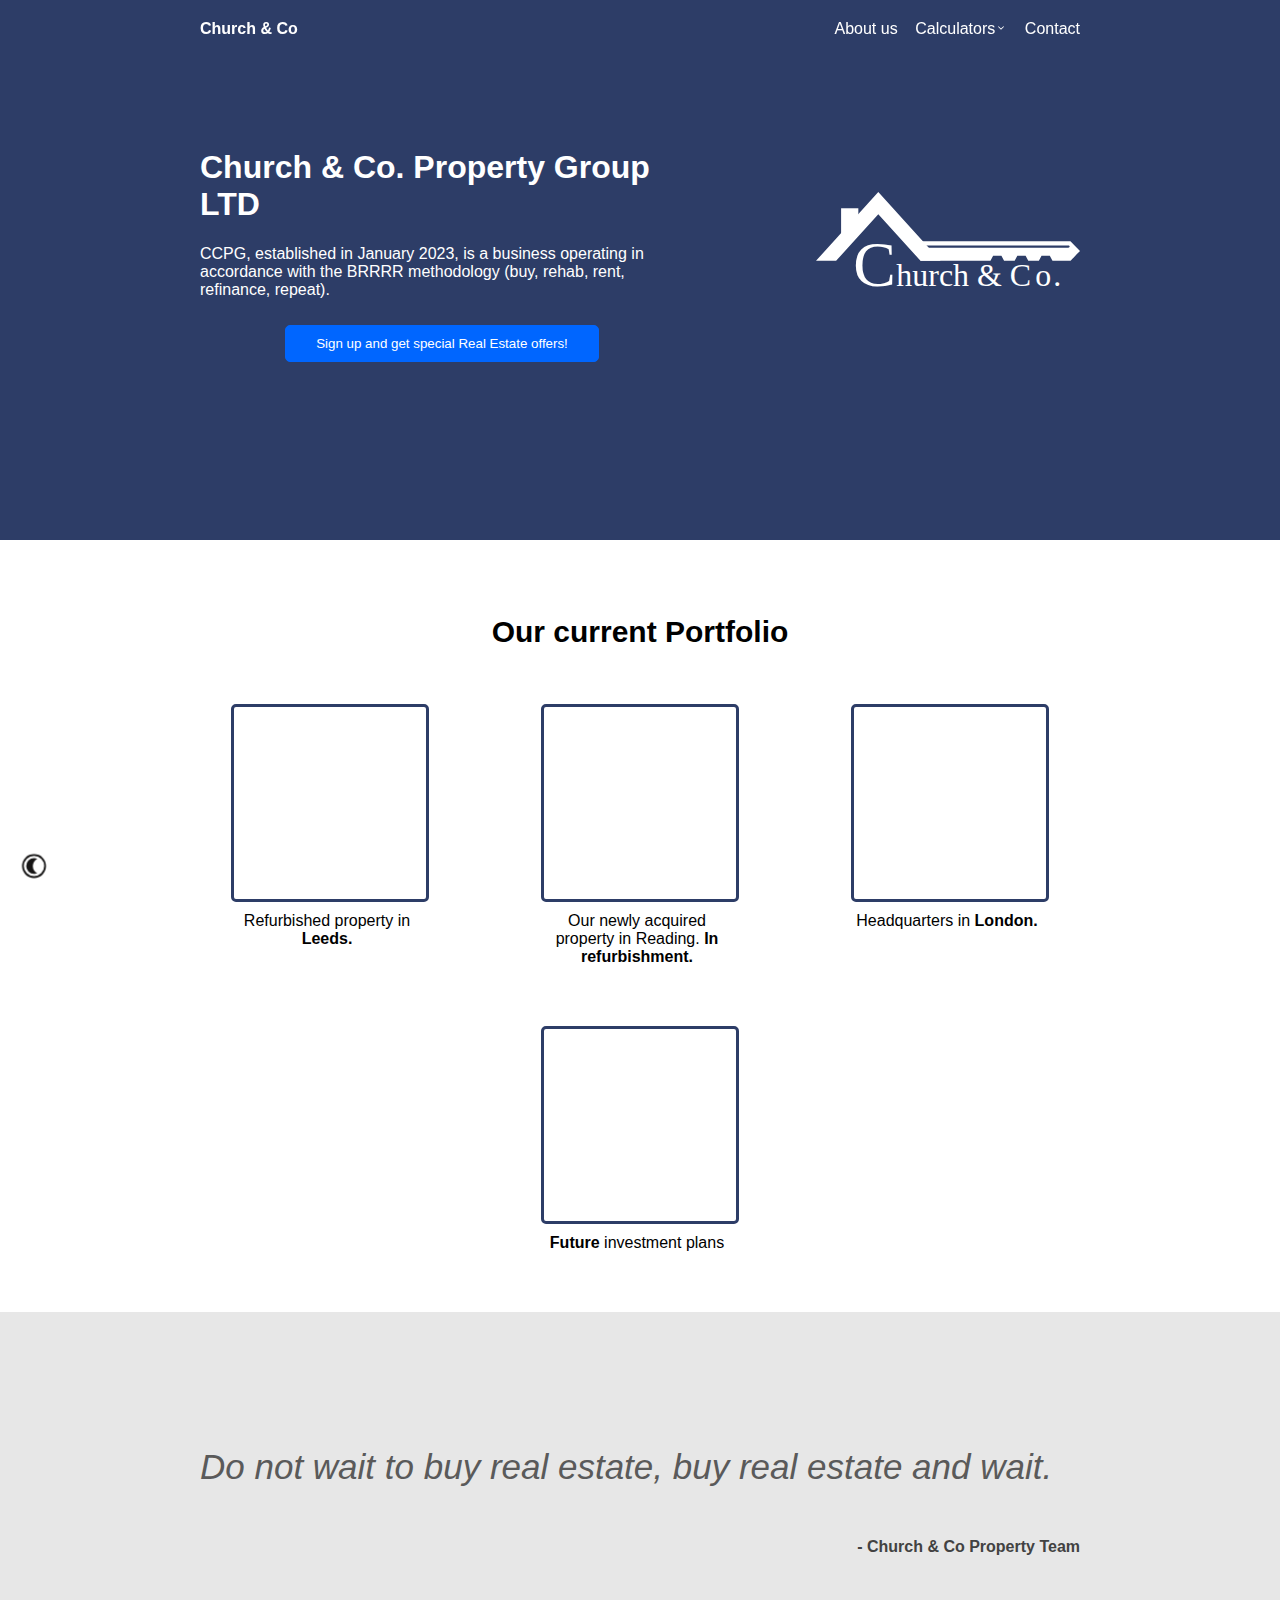
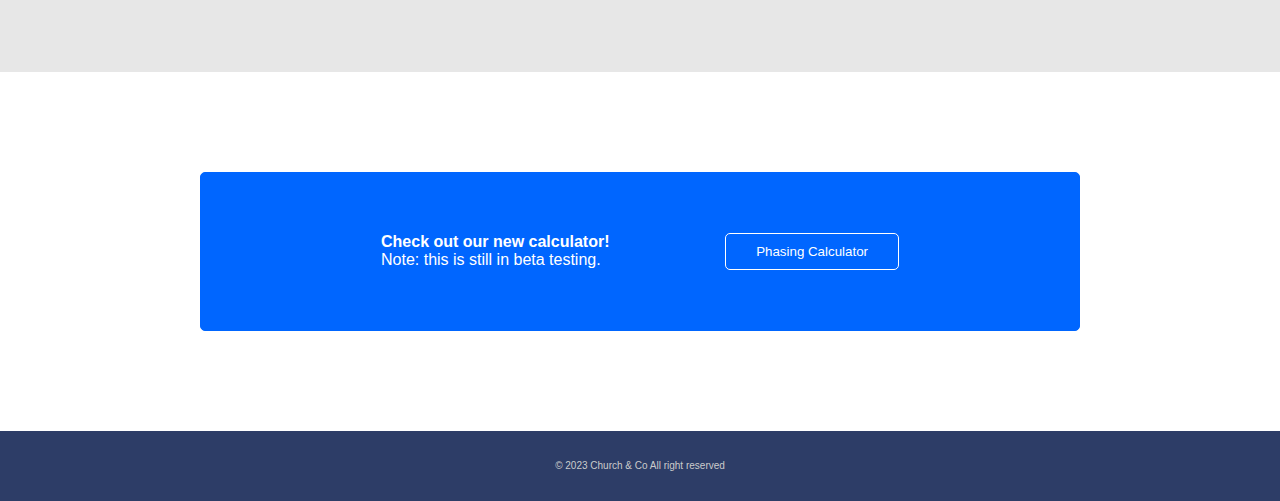
==== commit 483b0abf: "Fixed RV to phasing" ====
--- a/index.html
+++ b/index.html
@@ -18,7 +18,7 @@
             <li class="dropdown">
                 <a class="dropdownbtn" href="">Calculators<svg class="dropdownimg" xmlns="http://www.w3.org/2000/svg" height="12" viewBox="0 96 960 960" width="12"><path d="M480 711 240 471l43-43 197 198 197-197 43 43-240 239Z"/></svg></a>
                 <div class="dropdowncontent">
-                    <a href="./calculator/rvcalculator.html">RV Calculator</a>
+                    <a href="./calculator/rvcalculator.html">Phasing Calculator</a>
                     <a href="">SDLT *Coming Soon*</a>
                     <a href="">DCF *Coming Soon*</a>
                 </div>
@@ -73,7 +73,7 @@
             <div><strong>Check out our new calculator!</strong></div>
             <div>Note: this is still in beta testing.</div>
         </div>
-        <div class="divsign"><a href="./calculator/rvcalculator.html"><Button class="signup2">RV Calculator</Button></a></div>
+        <div class="divsign"><a href="./calculator/rvcalculator.html"><Button class="signup2">Phasing Calculator</Button></a></div>
     </div>
     <img class="theme" src="./img/theme.svg" alt="Light/Dark Theme">
     <div class="footer">
--- a/styles/style.css
+++ b/styles/style.css
@@ -1,3 +1,7 @@
+* {
+    transition: 0.2s all;
+}
+
 :root.light {
     --darkblue-color: rgb(45, 61, 103);
     --text-color-darkbg: white;
@@ -7,8 +11,8 @@
     --quote-text: rgb(90, 90, 90);
     --quote-ref: rgb(66, 66, 66);
     --filter-svg: invert(4%) sepia(8%) saturate(264%) hue-rotate(314deg) brightness(97%) contrast(91%);
-}
-
+    --page-width: clamp();
+}
 
 :root.dark {
     --darkblue-color: rgb(45, 61, 103);
@@ -26,17 +30,17 @@
     position: fixed;
     bottom: 10px;
     left: 10px;
-    scale: 0.8;
+    scale: 0.6;
     filter: var(--filter-svg);
 }
 
 .theme:hover {
     cursor: pointer;
-    scale: 0.9;
+    scale: 0.7;
 }
 
 .theme:active {
-    scale: 0.8;
+    scale: 0.6;
 }
 
 body {
@@ -49,7 +53,7 @@
     display: flex;
     flex-direction: column;
     background-color: rgb(45, 61, 103);
-    padding: 0px 200px 0px;
+    padding: 0 200px 0;
     min-height: 60vh;
 }
 
@@ -105,7 +109,14 @@
     transition: 0.2s all;
 }
 
-.dropdown:hover .dropdowncontent {display: flex; opacity: 1;}
+.dropdown:hover .dropdowncontent {
+    display: flex; 
+    opacity: 1;
+}
+
+/* .dropdownbtn .dropdowncontent:hover {
+    color: rgb(178, 178, 178)
+} */
 
 .dropdowncontent a {
     display: block;
@@ -327,7 +338,7 @@
 }
 
 @media all and (max-device-width: 1000px) { 
-    
+
     .header {
         padding: 20px 50px 20px;
     }
@@ -344,7 +355,6 @@
         display: flex;
         flex-direction: column;
         margin: 48px 0;
-        color: white;
     }
 
     h1 {
@@ -357,21 +367,12 @@
     
     .signup {
         padding: 10px 30px;
-        background-color: rgb(0, 102, 255);
-        border: 1px solid rgb(0, 102, 255);
         border-radius: 5px;
-        color: white;
         transition: 0.5s all;
         margin: 20% auto;
     }
     
-    .signup:hover {
-        background-color: rgb(0, 37, 88);
-        cursor: pointer;
-    }
-    
     .signup:active {
-        background-color: rgb(0, 22, 52);
         padding: 9px 29px;
         margin: 9px auto;
         opacity: 0;
@@ -432,7 +433,6 @@
     }
     
     .ubox {
-        color: black;
         text-align: center;
         width: 200px;
         margin: 10px 0;
@@ -441,18 +441,15 @@
     .body2 {
         display: flex;
         flex-direction: column;
-        background-color: rgb(231, 231, 231);
         padding: 100px 50px;
     }
     
     .quote {
         font-size: 35px;
-        color: rgb(90, 90, 90);
     }
     
     .thor {
         margin-left: auto;
-        color: rgb(66, 66, 66);
     }
     
     .body3 {
@@ -467,7 +464,6 @@
     }
     
     .left {
-        color: white;
         font-size: 12px;
     }
     
@@ -476,7 +472,6 @@
         background-color: rgb(0, 102, 255);
         border: 1px solid rgb(255, 255, 255);
         border-radius: 5px;
-        color: white;
         transition: 0.2s all;
         margin: 0 0;
     }
@@ -494,7 +489,6 @@
     
     .footer {
         display: flex;
-        background-color: var(--darkblue-color);
         height: 70px;
     }
     
@@ -507,8 +501,6 @@
     .input, .input2 {
         width: 60%;
         border-radius: 3px;
-        border: 1px solid white;
-        transition: opacity 0.8s;
         opacity: 0;
     }
     
@@ -517,20 +509,11 @@
         opacity: 0;
         padding: 10px 20px;
         margin: 0 auto 0 0;
-        background-color: rgb(0, 102, 255);
-        border: 1px solid rgb(0, 102, 255);
         border-radius: 5px;
-        color: white;
         transition: 0.2s all;
     }
-    
-    .enter:hover {
-        background-color: rgb(0, 37, 88);
-        cursor: pointer;
-    }
-    
+
     .enter:active {
-        background-color: rgb(0, 22, 52);
         margin: 1px auto 1px 1px;
         padding: 9px 19px;
     }
